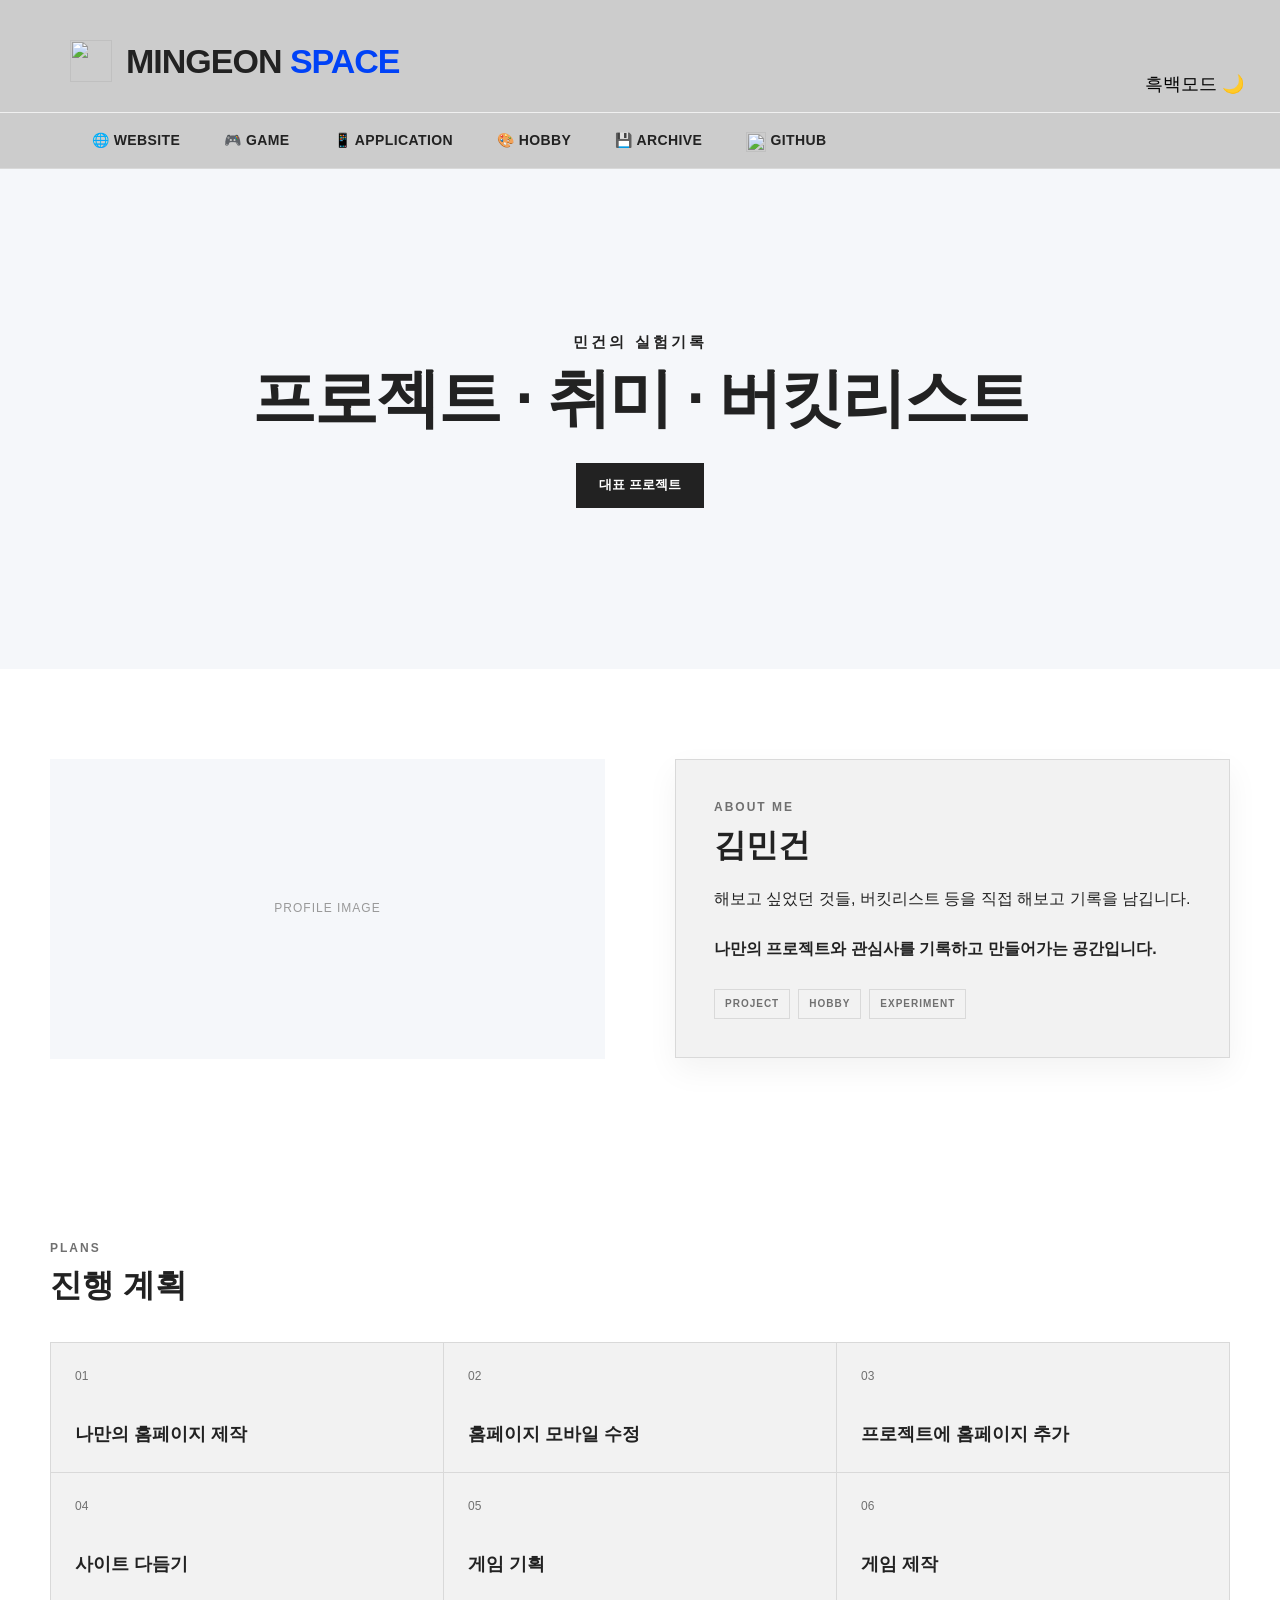
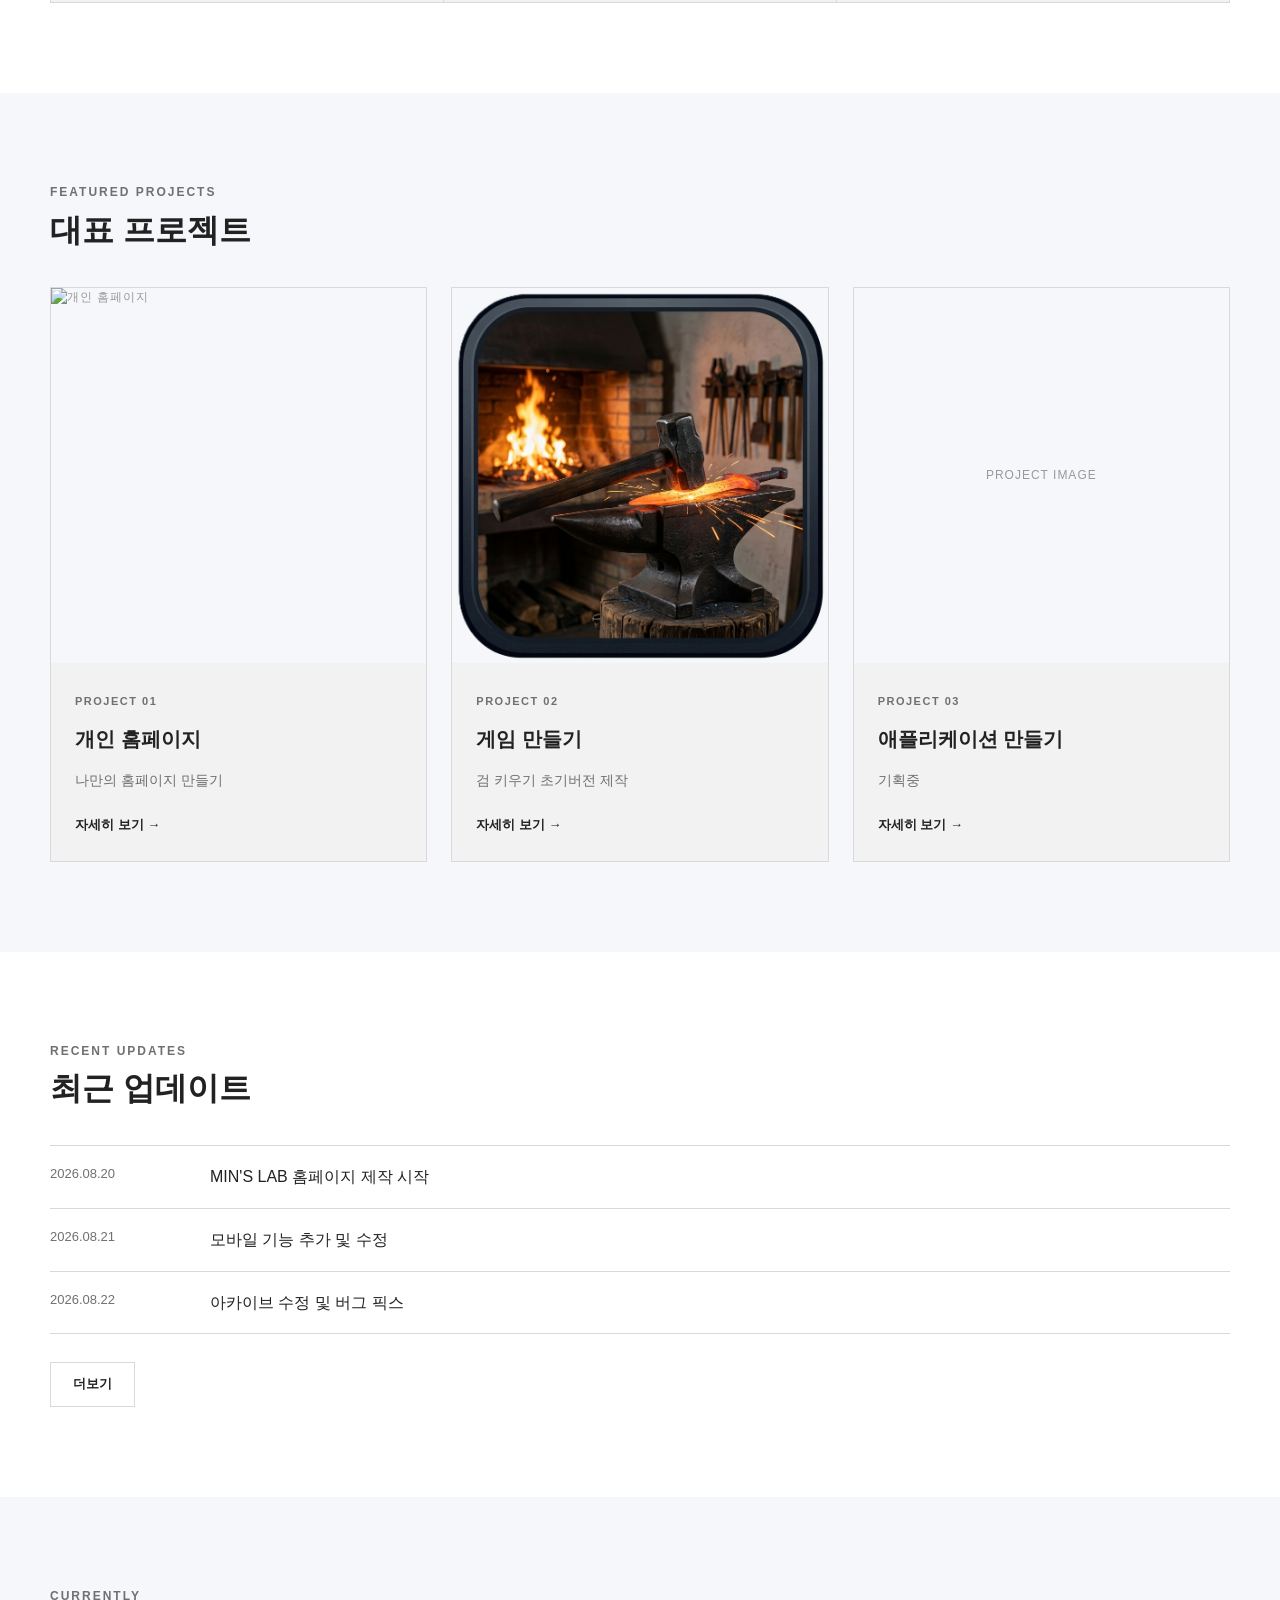
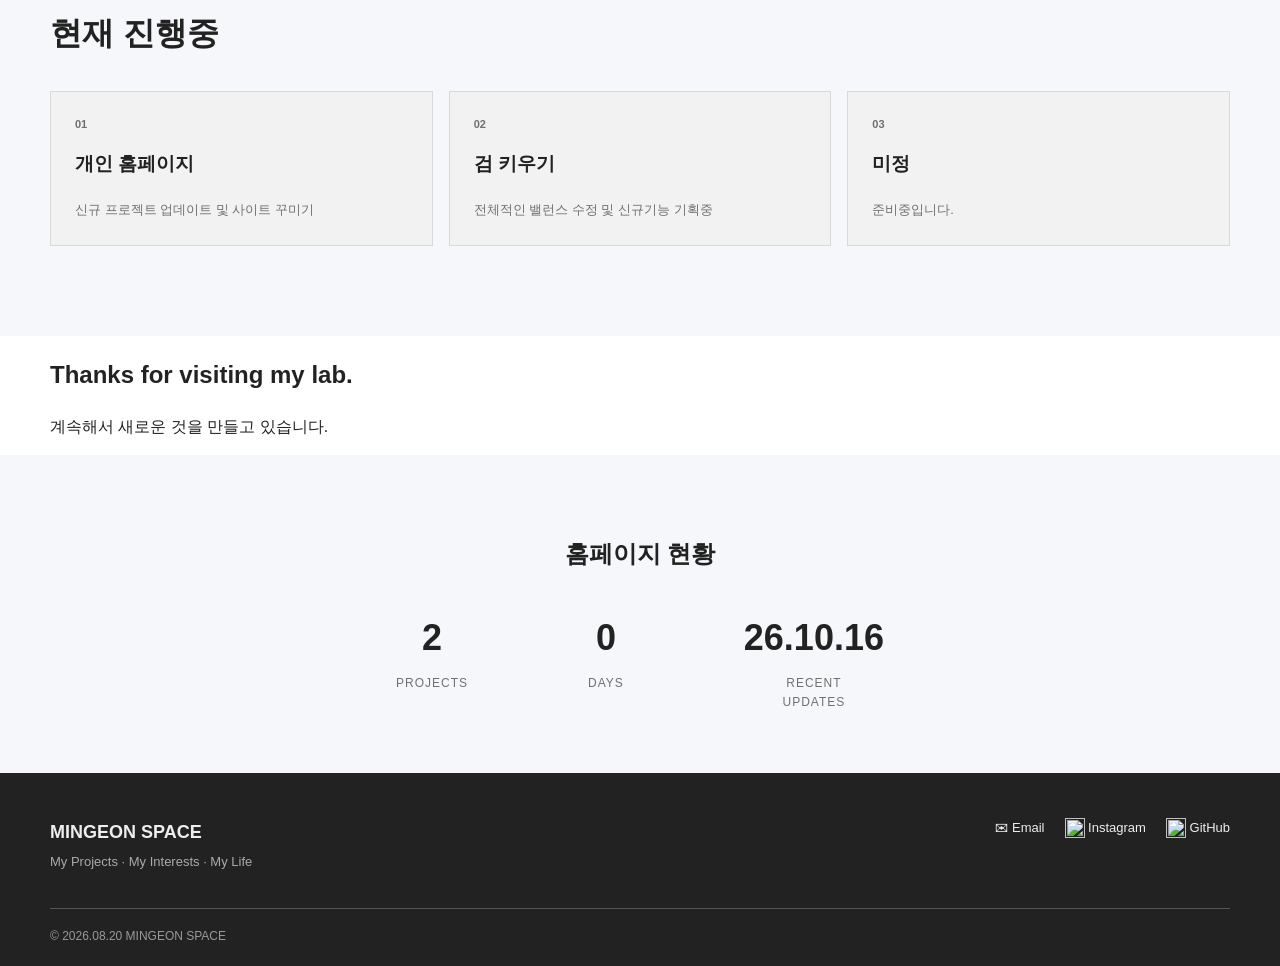
==== index.html @ 561c17f8 "1" ====
<!DOCTYPE html>
<html lang="ko">
<title>민건의 실험실 | MINGEON SPACE</title>
<head>
  <meta charset="UTF-8">
  <meta name="viewport" content="width=device-width, initial-scale=1.0">
  <meta name="google-site-verification" content="EDGxUntE_VXlx0kKcbcHA91hxyi6rmHHprDd9iZKjww" />
  <meta name="naver-site-verification" content="08a2f0ff5ae01530213887c1f5ef305138a3cfa1" />
  <meta name="msvalidate.01" content="3E3FB7DA75CA7D3BF7CBD9C067D8CA7C" />
  <meta name="description" content="민건의 실험실입니다. 다양한 프로젝트와 웹사이트, 게임, 애플리케이션, 취미 활동을 기록합니다.">
  <meta name="keywords" content="MINGEON SPACE, MINGEONSPACE, 민건의 실험실, MIN'S LAB, 민건, 프로젝트, 웹사이트, 게임, 애플리케이션">
  <link rel="icon" type="image/png" href="images/favicon.png">
  <title>MINGEON SPACE</title>
  <link rel="stylesheet" href="css/style.css">
</head>
<body>

<!-- ==================== 공통 HEADER ====================
[수정 위치]
- 사이트 이름: MINGEON SPACE
- GitHub 주소: href의 YOUR_GITHUB_ID 부분
- 메뉴/프로젝트 이름: 각 <a>의 글자를 수정
============================================================ -->
<header class="site-header">
  <!-- 사이트 대표 이름 / 클릭하면 항상 홈페이지 -->
  <div class="site-logo">
  <img src="images/site-logo.png" alt="">
  <a href="./index.html">MINGEON <span>SPACE</span></a>
</div>

  <div class="theme-button">
  <button id="theme-toggle">흑백모드 <span id="theme-icon">🌙</span></button>
</div>

  <nav class="main-nav">
    <ul class="nav-list">
      <!-- WEBSITE 하위 메뉴 -->
      <li class="nav-item has-dropdown">
        <a href="website/project1.html">🌐 WEBSITE</a>
        <ul class="dropdown">
          <li><a href="website/project1.html">개인 홈페이지</a></li>
          <li><a href="website/project2.html">프로젝트 2</a></li>
          <li><a href="website/project3.html">프로젝트 3</a></li>
        </ul>
      </li>

      <!-- GAME 하위 메뉴 -->
      <li class="nav-item has-dropdown">
        <a href="game/project1.html">🎮 GAME</a>
        <ul class="dropdown">
          <li><a href="game/project1.html">검 키우기</a></li>
          <li><a href="game/project2.html">프로젝트 2</a></li>
          <li><a href="game/project3.html">프로젝트 3</a></li>
        </ul>
      </li>

      <!-- APPLICATION 하위 메뉴 -->
      <li class="nav-item has-dropdown">
        <a href="application/project1.html">📱 APPLICATION</a>
        <ul class="dropdown">
          <li><a href="application/project1.html">프로젝트 1</a></li>
          <li><a href="application/project2.html">프로젝트 2</a></li>
          <li><a href="application/project3.html">프로젝트 3</a></li>
        </ul>
      </li>

      <!-- HOBBY 하위 메뉴 -->
      <li class="nav-item has-dropdown">
        <a href="hobby/project1.html">🎨 HOBBY</a>
        <ul class="dropdown">
          <li><a href="hobby/project1.html">프로젝트 1</a></li>
          <li><a href="hobby/project2.html">프로젝트 2</a></li>
          <li><a href="hobby/project3.html">프로젝트 3</a></li>
        </ul>
      </li>

      <!-- ARCHIVE -->
      <li class="nav-item"><a href="archive.html">💾 ARCHIVE</a></li>

      <!-- GITHUB: 하위 메뉴 없음 -->
      <li class="nav-item">
        <a href="https://github.com/mingeon-lab" target="_blank"><img src="images/github.png" class="emoji-icon"> GITHUB</a>
      </li>
    </ul>
  </nav>
</header>


<main>
  <!-- ==================== MAIN VISUAL ====================
  [수정 위치]
  - 메인 이미지: css/style.css의 .hero
  - 제목/문구/버튼: 아래 내용
  ========================================================= -->
  <section class="hero">
    <div class="hero-overlay">
      <p class="hero-label">민건의 실험기록</p>
      <h1>프로젝트 · 취미 · 버킷리스트</h1>
      <a class="button" href="#featured-projects">대표 프로젝트</a>
    </div>
  </section>

  <!-- ==================== ABOUT ME ====================
  [수정 위치]
  - 프로필 이미지
  - 짧은 자기소개
  - 한 줄 소개
  ========================================================= -->
  <section id="about" class="section about-section">
    <div class="section-inner about-grid">
      <div class="image-placeholder">
        <!-- 여기에 프로필 이미지 경로를 넣으세요 -->
        PROFILE IMAGE
      </div>
      <div class="about-card">
        <p class="section-kicker">ABOUT ME</p>
        <h2>김민건</h2>
        <p>해보고 싶었던 것들, 버킷리스트 등을 직접 해보고 기록을 남깁니다.</p>
        <p class="one-line-intro">나만의 프로젝트와 관심사를 기록하고 만들어가는 공간입니다.</p>
        <div class="about-tags"><span>PROJECT</span><span>HOBBY</span><span>EXPERIMENT</span></div>
      </div>
    </div>
  </section>

  <!-- ==================== PLANS ====================
  [수정 위치] 계획
  ========================================================= -->
  <section class="section">
    <div class="section-inner">
      <p class="section-kicker">PLANS</p>
      <h2>진행 계획</h2>
      <div class="interest-grid">
        <div class="interest-card"><span>01</span><strong>나만의 홈페이지 제작</strong></div>
        <div class="interest-card"><span>02</span><strong>홈페이지 모바일 수정</strong></div>
        <div class="interest-card"><span>03</span><strong>프로젝트에 홈페이지 추가</strong></div>
        <div class="interest-card"><span>04</span><strong>사이트 다듬기</strong></div>
        <div class="interest-card"><span>05</span><strong>게임 기획</strong></div>
        <div class="interest-card"><span>06</span><strong>게임 제작</strong></div>
      </div>
    </div>
  </section>

  <!-- ==================== FEATURED PROJECTS ====================
  [수정 위치]
  - 대표 프로젝트 3개
  - 이미지 / 이름 / 설명 / 링크
  ========================================================= -->
  <section id="featured-projects" class="section section-alt">
    <div class="section-inner">
      <p class="section-kicker">FEATURED PROJECTS</p>
      <h2>대표 프로젝트</h2>
      <div class="project-grid">

        <!-- PROJECT 01 -->
        <article class="project-card">
          <div class="project-image">
            <img src="images/favicon.png" alt="개인 홈페이지">
          </div>
          <div class="project-content">
            <span class="project-number">PROJECT 01</span>
            <h3>개인 홈페이지</h3>
            <p>나만의 홈페이지 만들기</p>
            <a class="text-link" href="website/project1.html">자세히 보기 →</a>
          </div>
        </article>

        <!-- PROJECT 02 -->
        <article class="project-card">
          <div class="project-image">
            <img src="images/Sword.png" alt="검 키우기">
          </div>
          <div class="project-content">
            <span class="project-number">PROJECT 02</span>
            <h3>게임 만들기</h3>
            <p>검 키우기 초기버전 제작</p>
            <a class="text-link" href="game/project1.html">자세히 보기 →</a>
          </div>
        </article>

        <!-- PROJECT 03 -->
        <article class="project-card">
          <div class="project-image">PROJECT IMAGE</div>
          <div class="project-content">
            <span class="project-number">PROJECT 03</span>
            <h3>애플리케이션 만들기</h3>
            <p>기획중</p>
            <a class="text-link" href="application/project1.html">자세히 보기 →</a>
          </div>
        </article>

      </div>
    </div>
  </section>

  <!-- ==================== RECENT UPDATES ====================
  [수정 위치] 날짜 + 최근 업데이트 내용
  ========================================================= -->
  <section class="section">
    <div class="section-inner">
      <p class="section-kicker">RECENT UPDATES</p>
      <h2>최근 업데이트</h2>
      <div class="update-list">
        <div><time>2026.08.20</time><span>MIN'S LAB 홈페이지 제작 시작</span></div>
        <div><time>2026.08.21</time><span>모바일 기능 추가 및 수정</span></div>
        <div><time>2026.08.22</time><span>아카이브 수정 및 버그 픽스</span></div>
      </div>
      <!-- 나중에 업데이트 페이지를 만들면 href를 변경 -->
      <a class="button button-light" href="archive.html">더보기</a>
    </div>
  </section>

  <!-- ==================== CURRENTLY ====================
  [수정 위치] 현재 진행 중인 작업/관심사
  ========================================================= -->
  <section class="section section-alt">
    <div class="section-inner">
      <p class="section-kicker">CURRENTLY</p>
      <h2>현재 진행중</h2>
      <div class="currently-list">
        <div class="currently-card"><span>01</span><strong>개인 홈페이지</strong><p>신규 프로젝트 업데이트 및 사이트 꾸미기</p></div>
        <div class="currently-card"><span>02</span><strong>검 키우기</strong><p>전체적인 밸런스 수정 및 신규기능 기획중</p></div>
        <div class="currently-card"><span>03</span><strong>미정</strong><p>준비중입니다.</p></div>
      </div>
    </div>
  </section>

  <!-- ==================== 마지막 한마디 ==================== -->
  <section class="closing-section">
    <div class="section-inner">
      <h2>Thanks for visiting my lab.</h2>
      <p>계속해서 새로운 것을 만들고 있습니다.</p>
    </div>
  </section>
</main>

  <!-- ==================== 홈페이지 현황 ==================== -->
  <section class="stats-section">
  <h2>홈페이지 현황</h2>

  <div class="stats">
    <div class="stat-item">
      <strong>2</strong>
      <span>PROJECTS</span>
    </div>

    <div class="stat-item">
      <strong id="days-count">0</strong>
      <span>DAYS</span>
    </div>

    <div class="stat-item">
      <strong>26.10.16</strong>
      <span>RECENT</br>UPDATES</span>
    </div>
  </div>
</section>
<!-- ==================== FOOTER ====================
[수정 위치]
- Email / Instagram / GitHub 주소
- 저작권 연도
===================================================== -->
<footer class="site-footer">
  <div class="footer-inner">
    <div>
      <strong>MINGEON SPACE</strong>
      <p>My Projects · My Interests · My Life</p>
    </div>
    <div class="footer-links">
      <a href="mailto:growstone0712@gmail.com" target="_blank">✉ Email</a>
      <a href="https://www.instagram.com/min._.0712/" target="_blank"><img src="images/instagram.png" class="emoji-icon"> Instagram</a>
      <a href="https://github.com/mingeon-lab" target="_blank"><img src="images/github.png" class="emoji-icon"> GitHub</a>
    </div>

  </div>
  <div class="copyright">© 2026.08.20 MINGEON SPACE</div>
</footer>

<script src="js/script.js"></script>
</body>
</html>
---- css/style.css ----
:root {
  --text: #222222;
  --muted: #707070;
  --line: #D9D9D9;

  --bg: #FFFFFF;
  --soft-bg: #F5F7FA;

  --accent: #d388ff;
  --accent-light: #EAF3FB;

  --footer-bg: #222222;
  --footer-text: #EEEEEE;
  --max-width: 1180px;
}

  body.dark {
  --text: #eee;
  --muted: #aaa;
  --line: #444;
  --bg: #111;
  --soft-bg: #1b1b1b;
  --footer-bg: #000;
  --footer-text: #eee;
}


* {
  box-sizing: border-box;
}

html {
  scroll-behavior: smooth;
  overflow-y: scroll;
}

body {
  margin: 0;
  color: var(--text);
  background: var(--bg);
  font-family: Arial, "Noto Sans KR", sans-serif;
  line-height: 1.6;
}

/* ==================== COMMON ==================== */

a {
  color: inherit;
  text-decoration: none;
}

.update-list {
  width: 100%;
  max-width: none;
  margin: 0;
}

/* ==================== HEADER ==================== */

.site-header {
  background: #CCCCCC;
  border-bottom: 1px solid var(--line);
  position: relative;
  z-index: 100;
}

/* 로고 영역 */
.site-logo {
  width: 100%;
  max-width: var(--max-width);
  margin: 0 auto;
  padding: 34px 20px 24px;

  display: flex;
  align-items: center;
  gap: 14px;

  font-size: 34px;
  font-weight: 800;
  letter-spacing: -1px;
}

.site-logo a span {
  color:#0042f7 ;
}


.site-logo img {
  width: 42px;
  height: 42px;
  object-fit: contain;
  display: block;
  flex-shrink: 0;
}

.site-logo a {
  color: var(--text);
  text-decoration: none;
  margin: 0;
  padding: 0;
}

.site-logo a:hover {
  color: var(--accent);
}

/* ==================== NAV ==================== */

.main-nav {
  border-top: 1px solid #f0f0f0;
  position: relative;
  z-index: 200;
}

.nav-list {
  width: 100%;
  max-width: var(--max-width);
  margin: 0 auto;
  padding: 0 20px;
  list-style: none;

  display: flex;
  align-items: stretch;
}

.nav-item {
  position: relative;
}

.nav-item > a {
  display: block;
  padding: 16px 22px;
  font-size: 14px;
  font-weight: 700;
  letter-spacing: .4px;
  white-space: nowrap;
}

.nav-item > a:hover,
.nav-item > a.active {
  background: var(--soft-bg);
}

/* ==================== DROPDOWN ==================== */

.dropdown {
  position: absolute;
  top: 100%;
  left: 0;
  min-width: 180px;
  margin: 0;
  padding: 6px 0;
  list-style: none;

  background: var(--bg);
  border: 1px solid var(--line);
  box-shadow: 0 8px 20px rgba(0,0,0,.06);

  opacity: 0;
  visibility: hidden;
  transform: translateY(-4px);

  transition:
    opacity .15s ease,
    transform .15s ease,
    visibility .15s;

  z-index: 300;
}

@media (min-width: 801px) {
  .has-dropdown:hover .dropdown,
  .has-dropdown:focus-within .dropdown {
    opacity: 1;
    visibility: visible;
    transform: translateY(0);
  }
}

.has-dropdown.open .dropdown {
  opacity: 1;
  visibility: visible;
  transform: translateY(0);
}

.dropdown a {
  display: block;
  padding: 10px 16px;
  font-size: 13px;
  white-space: nowrap;
}

.dropdown a:hover {
  background: var(--soft-bg);
}

/* ==================== SECTION ==================== */

.section {
  padding: 90px 20px;
}

.section-alt {
  background: var(--soft-bg);
}

.section-inner {
  width: 100%;
  max-width: var(--max-width);
  margin: 0 auto;
}

.section-inner.narrow {
  max-width: 900px;
}

.section-kicker {
  margin: 0 0 8px;
  color: var(--muted);
  font-size: 12px;
  font-weight: 700;
  letter-spacing: 2px;
}

.section h2 {
  margin: 0 0 38px;
  font-size: 32px;
  line-height: 1.2;
}

/* ==================== HERO ==================== */

.hero {
  min-height: 620px;
  display: grid;
  place-items: center;
  text-align: center;
  background: var(--soft-bg);
  min-height: 500px;
}

.hero-overlay {
  padding: 40px 20px;
}

.hero-label {
  margin: 0 0 8px;
  font-size: 15px;
  font-weight: 700;
  letter-spacing: 3px;
}

.hero h1 {
  margin: 0 0 28px;
  font-size: clamp(34px, 5vw, 64px);
  line-height: 1.15;
  letter-spacing: -2px;
}

/* ==================== BUTTON ==================== */

.button {
  display: inline-block;
  padding: 11px 22px;

  border: 1px solid var(--text);
  background: var(--text);
  color: #fff;

  font-size: 13px;
  font-weight: 700;

  transition: transform 0.2s ease;
}

.button:hover {
  opacity: .8;
  transform: scale(1.05);
}

.button-light {
  margin-top: 28px;
  background: #fff;
  color: var(--text);
  border-color: var(--line);
}

/* ==================== ABOUT ==================== */

.about-grid {
  display: grid;
  grid-template-columns: 1fr 1fr;
  gap: 70px;
  align-items: center;
}

.about-section h2 {
  margin-bottom: 22px;
}

.about-card {
  padding: 38px;
  background: #fff;
  border: 1px solid var(--line);
  box-shadow: 0 12px 30px rgba(0,0,0,.05);
}

.about-tags {
  display: flex;
  flex-wrap: wrap;
  gap: 8px;
  margin-top: 28px;
}

.about-tags span {
  padding: 6px 10px;
  border: 1px solid var(--line);
  color: var(--muted);
  font-size: 10px;
  font-weight: 700;
  letter-spacing: 1px;
}

.image-placeholder,
.project-image {
  min-height: 300px;
  display: grid;
  place-items: center;

  background: var(--soft-bg);
  color: #999;

  font-size: 12px;
  letter-spacing: 1px;
}

.one-line-intro {
  margin-top: 24px;
  font-weight: 700;
}

/* ==================== INTEREST ==================== */

.interest-grid {
  display: grid;
  grid-template-columns: repeat(3, 1fr);

  border-top: 1px solid var(--line);
  border-left: 1px solid var(--line);
}

.interest-card {
  min-height: 130px;
  padding: 24px;

  background: var(--soft-bg);

  border-right: 1px solid var(--line);
  border-bottom: 1px solid var(--line);

  display: flex;
  flex-direction: column;
  justify-content: space-between;

  transition: transform 0.2s ease;
  transform-origin: center;
}

.interest-card span {
  color: var(--muted);
  font-size: 12px;
}

.interest-card strong {
  font-size: 18px;
}

.interest-card:hover {
  transform: scale(1.05);
  border: 1px solid #818181;
  z-index: 10;
}

/* ==================== PROJECT ==================== */

.project-grid {
  display: grid;
  grid-template-columns: repeat(3, 1fr);
  gap: 24px;
}

.project-card {
  border: 1px solid var(--line);

  transition: transform 0.2s ease;
  transform-origin: center;
}

.project-card:hover {
  transform: scale(1.05);
  border: 1px solid #818181;
  z-index: 10;
}

.project-image {
  min-height: 220px;
}

.project-content {
  padding: 24px;
}

.project-number {
  color: var(--muted);
  font-size: 11px;
  font-weight: 700;
  letter-spacing: 1.5px;
}

.project-content h3 {
  margin: 10px 0;
  font-size: 20px;
}

.project-content p {
  color: var(--muted);
  font-size: 14px;
}

.text-link {
  display: inline-block;
  margin-top: 10px;
  font-size: 13px;
  font-weight: 700;
}

.text-link:hover {
  text-decoration: underline;
}

/* ==================== UPDATE ==================== */

.update-list {
  border-top: 1px solid var(--line);
}

.update-list > div {
  display: grid;
  grid-template-columns: 140px 1fr;
  gap: 20px;

  padding: 18px 0;

  border-bottom: 1px solid var(--line);
}

.update-list time {
  color: var(--muted);
  font-size: 13px;
}

/* ==================== CURRENTLY ==================== */

.currently-list {
  display: grid;
  grid-template-columns: repeat(3, 1fr);
  gap: 16px;
}

.currently-card {
  min-height: 155px;
  padding: 24px;

  background: #D8D8D8;
  border: 1px solid var(--line);

  display: flex;
  flex-direction: column;
  justify-content: space-between;

  transition: transform 0.2s ease;
}

.currently-card > span {
  color: var(--muted);
  font-size: 11px;
  font-weight: 700;
}

.currently-card strong {
  font-size: 19px;
}

.currently-card p {
  margin: 5px 0 0;
  color: var(--muted);
  font-size: 13px;
}

.currently-card:hover {
  transform: scale(1.05);
  border: 1px solid #818181;
  z-index: 10;
}

/* ==================== ARCHIVE ==================== */

.archive-hero {
  padding: 100px 20px 70px;
  background: var(--soft-bg);
}

.archive-hero h1 {
  margin: 0 0 12px;
  font-size: clamp(38px, 5vw, 58px);
  letter-spacing: -2px;
}

.archive-hero p:last-child {
  margin: 0;
  color: var(--muted);
}

.archive-list {
  border-top: 1px solid var(--line);
}

.archive-item {
  display: grid;
  grid-template-columns: 140px 1fr;
  gap: 28px;

  padding: 28px 0;

  border-bottom: 1px solid var(--line);
}

.archive-item time {
  color: var(--muted);
  font-size: 13px;
}

.archive-item h2 {
  margin: 0 0 6px;
  font-size: 21px;
}

.archive-item p {
  margin: 0;
  color: var(--muted);
  font-size: 14px;
}

/* ==================== PROJECT PAGE ==================== */

.project-page {
  min-height: 620px;
  padding: 90px 20px;
}

.project-page h1 {
  margin: 0;
  font-size: 44px;
}

/* ==================== FOOTER ==================== */

.site-footer {
  padding: 45px 20px 20px;

  background: var(--footer-bg);
  color: var(--footer-text);
}

.footer-inner {
  width: 100%;
  max-width: var(--max-width);
  margin: 0 auto;

  display: flex;
  justify-content: space-between;
  gap: 30px;
}

.footer-inner strong {
  font-size: 18px;
}

.footer-inner p {
  margin: 6px 0 0;
  color: #aaa;
  font-size: 13px;
}

.footer-links {
  display: flex;
  gap: 20px;
  align-items: flex-start;
}

.footer-links a {
  font-size: 13px;
}

.footer-links a:hover {
  text-decoration: underline;
}

.copyright {
  max-width: var(--max-width);
  margin: 35px auto 0;
  padding-top: 18px;

  border-top: 1px solid #555;

  color: #999;
  font-size: 12px;
}

/* ==================== TABLET / MOBILE ==================== */

@media (max-width: 800px) {

  .site-logo {
    width: 100%;
    max-width: none;
    padding: 34px 20px 24px;
  }

  .nav-list {
    width: 100%;
    padding: 0 8px;
    overflow-x: auto;
    position: relative;
  }

  .nav-item > a {
    padding: 11px 12px;
    font-size: 11px;
  }

  .about-grid,
  .project-grid {
    grid-template-columns: 1fr;
  }

  .interest-grid {
    grid-template-columns: repeat(2, 1fr);
  }

  .currently-list {
    grid-template-columns: 1fr;
  }

  .footer-inner {
    flex-direction: column;
  }

  .has-dropdown {
    position: static;
  }

  .has-dropdown .dropdown {
    position: fixed;
    top: 0;
    left: 0;

    width: 100%;
    min-width: 0;

    margin: 0;
    padding: 5px 16px;

    transform: translateY(-4px);

    z-index: 9999;
  }

  .has-dropdown.open .dropdown {
    position: fixed;
    transform: translateY(0);
  }

  .dropdown a {
    padding: 10px 13px;
    font-size: 10px;
  }
}

/* ==================== SMALL MOBILE ==================== */

@media (max-width: 500px) {

  .site-logo {
    width: 100%;
    max-width: none;
    padding: 34px 20px 24px;
    font-size: 28px;
    gap: 10px;
  }

  .site-logo img {
    width: 34px;
    height: 34px;
  }

  .section,
  .project-page {
    padding-top: 65px;
    padding-bottom: 65px;
  }

  .interest-grid {
    grid-template-columns: 1fr;
  }

  .update-list > div {
    grid-template-columns: 1fr;
    gap: 2px;
  }

  .footer-links {
    flex-wrap: wrap;
  }

  .about-card {
    padding: 26px;
  }

  .archive-item {
    grid-template-columns: 1fr;
    gap: 5px;
  }
}

.emoji-icon {
  width: 20px;
  height: 20px;
  vertical-align: middle;
  object-fit: contain;
}

#theme-toggle {
  border: 0;
  background: none;
  font-size: 18px;
  cursor: pointer;
  margin-left: 50px;
}

.project-card,
.interest-card,
.currently-card,
.about-card {
  background: #f2f2f2;
}

body.dark .project-card,
body.dark .interest-card,
body.dark .currently-card,
body.dark .about-card {
  background: #2a2a2a;
}

body.dark .button,
body.dark .button-light,
body.dark #theme-toggle {
  color: #000000;
}

.stats-section {
  padding: 60px 20px;
  background: var(--soft-bg);
}

.stats {
  max-width: var(--max-width);
  margin: 0 auto;
  display: flex;
  justify-content: center;
  gap: 120px;
}

.stat-item {
  text-align: center;
}

.stat-item strong {
  display: block;
  font-size: 36px;
  color: var(--text);
}

.stat-item span {
  display: block;
  margin-top: 8px;
  font-size: 12px;
  color: var(--muted);
  letter-spacing: 1px;
}

@media (max-width: 600px) {
  .stats {
    gap: 45px;
  }

  .stat-item strong {
    font-size: 28px;
  }
}

.stats-section h2 {
  text-align: center;
  margin-bottom: 35px;
}

.theme-button {
  position: absolute;
  right: 30px;
  top: 50%;
  transform: translateY(-50%);
}

#theme-toggle {
  cursor: pointer;
}

.site-header {
  position: relative;
}

.project-image {
  width: 100%;
  aspect-ratio: 1 / 1;
  overflow: hidden;
}

.project-image img {
  width: 100%;
  height: 100%;
  object-fit: cover;
  display: block;
}

.Sword-image {
  width: 200px;
  height: 200px;
  object-fit: contain;
  display: block;  
}
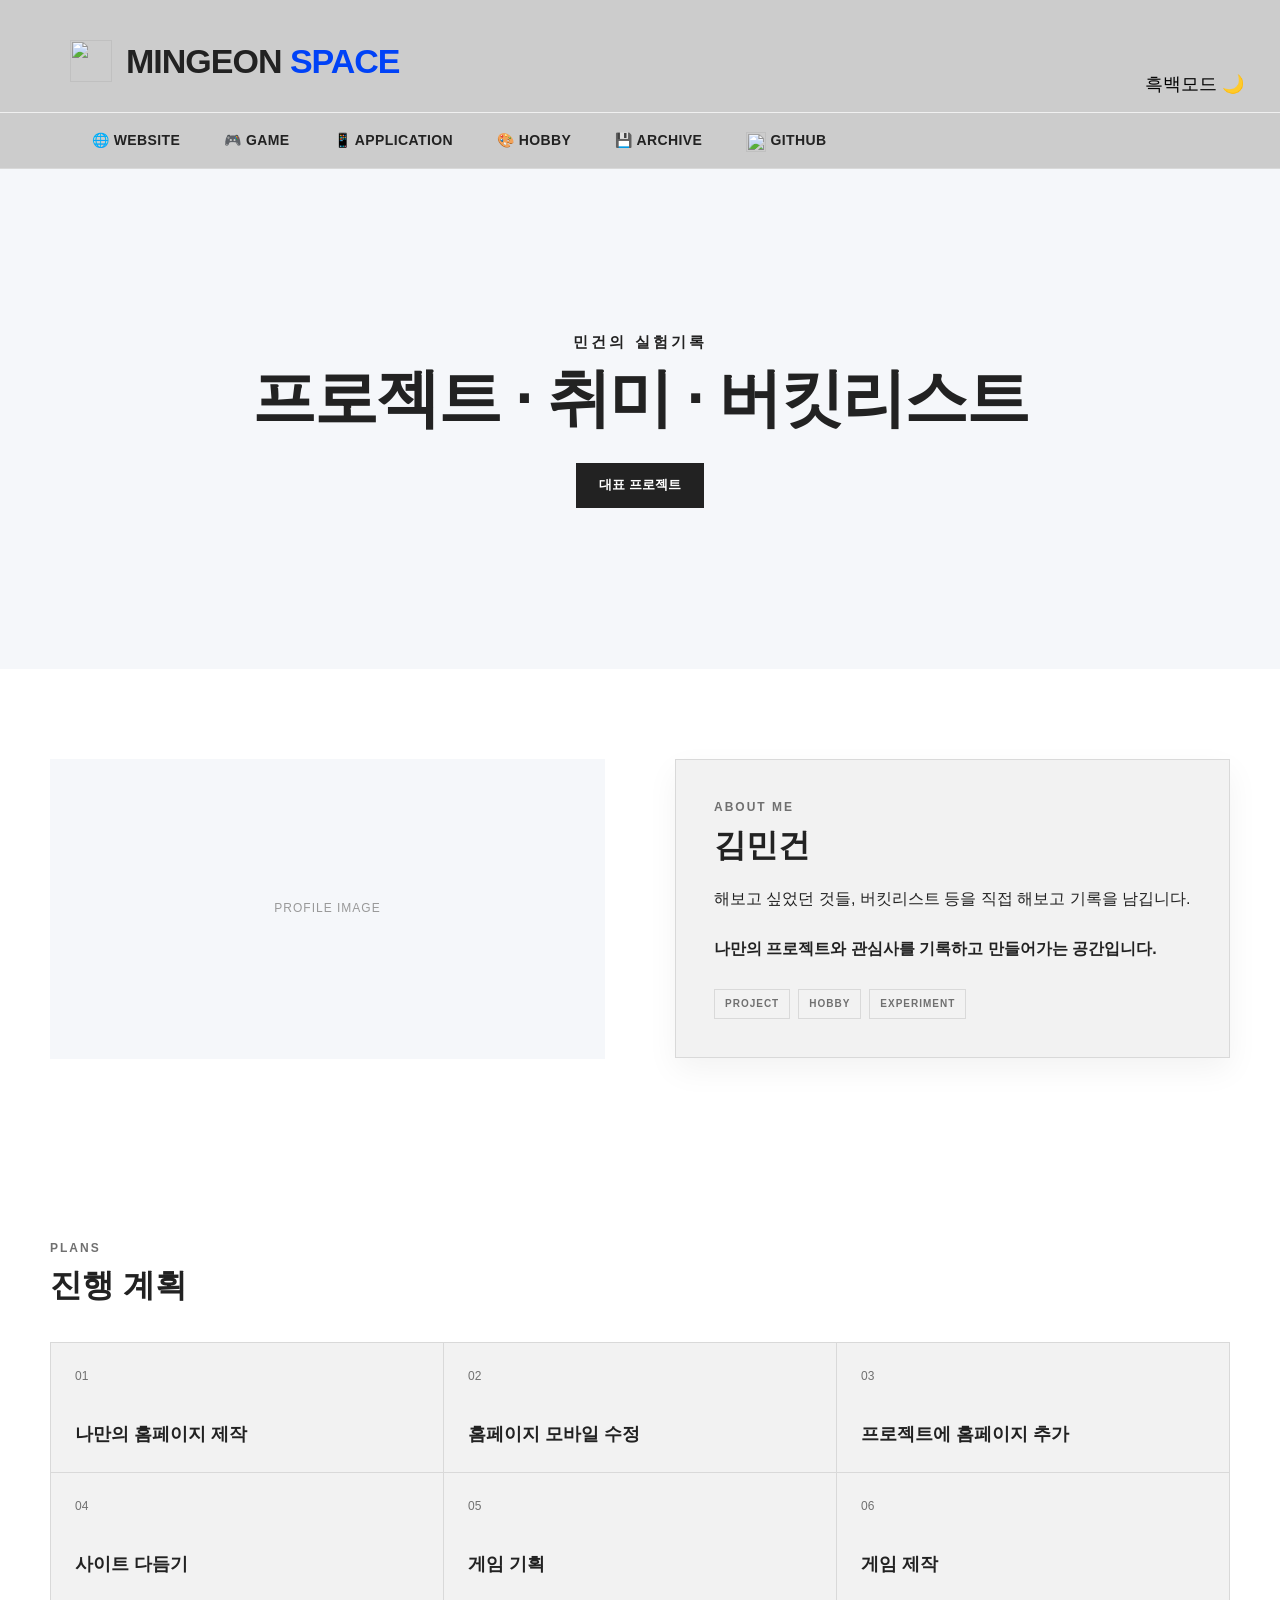
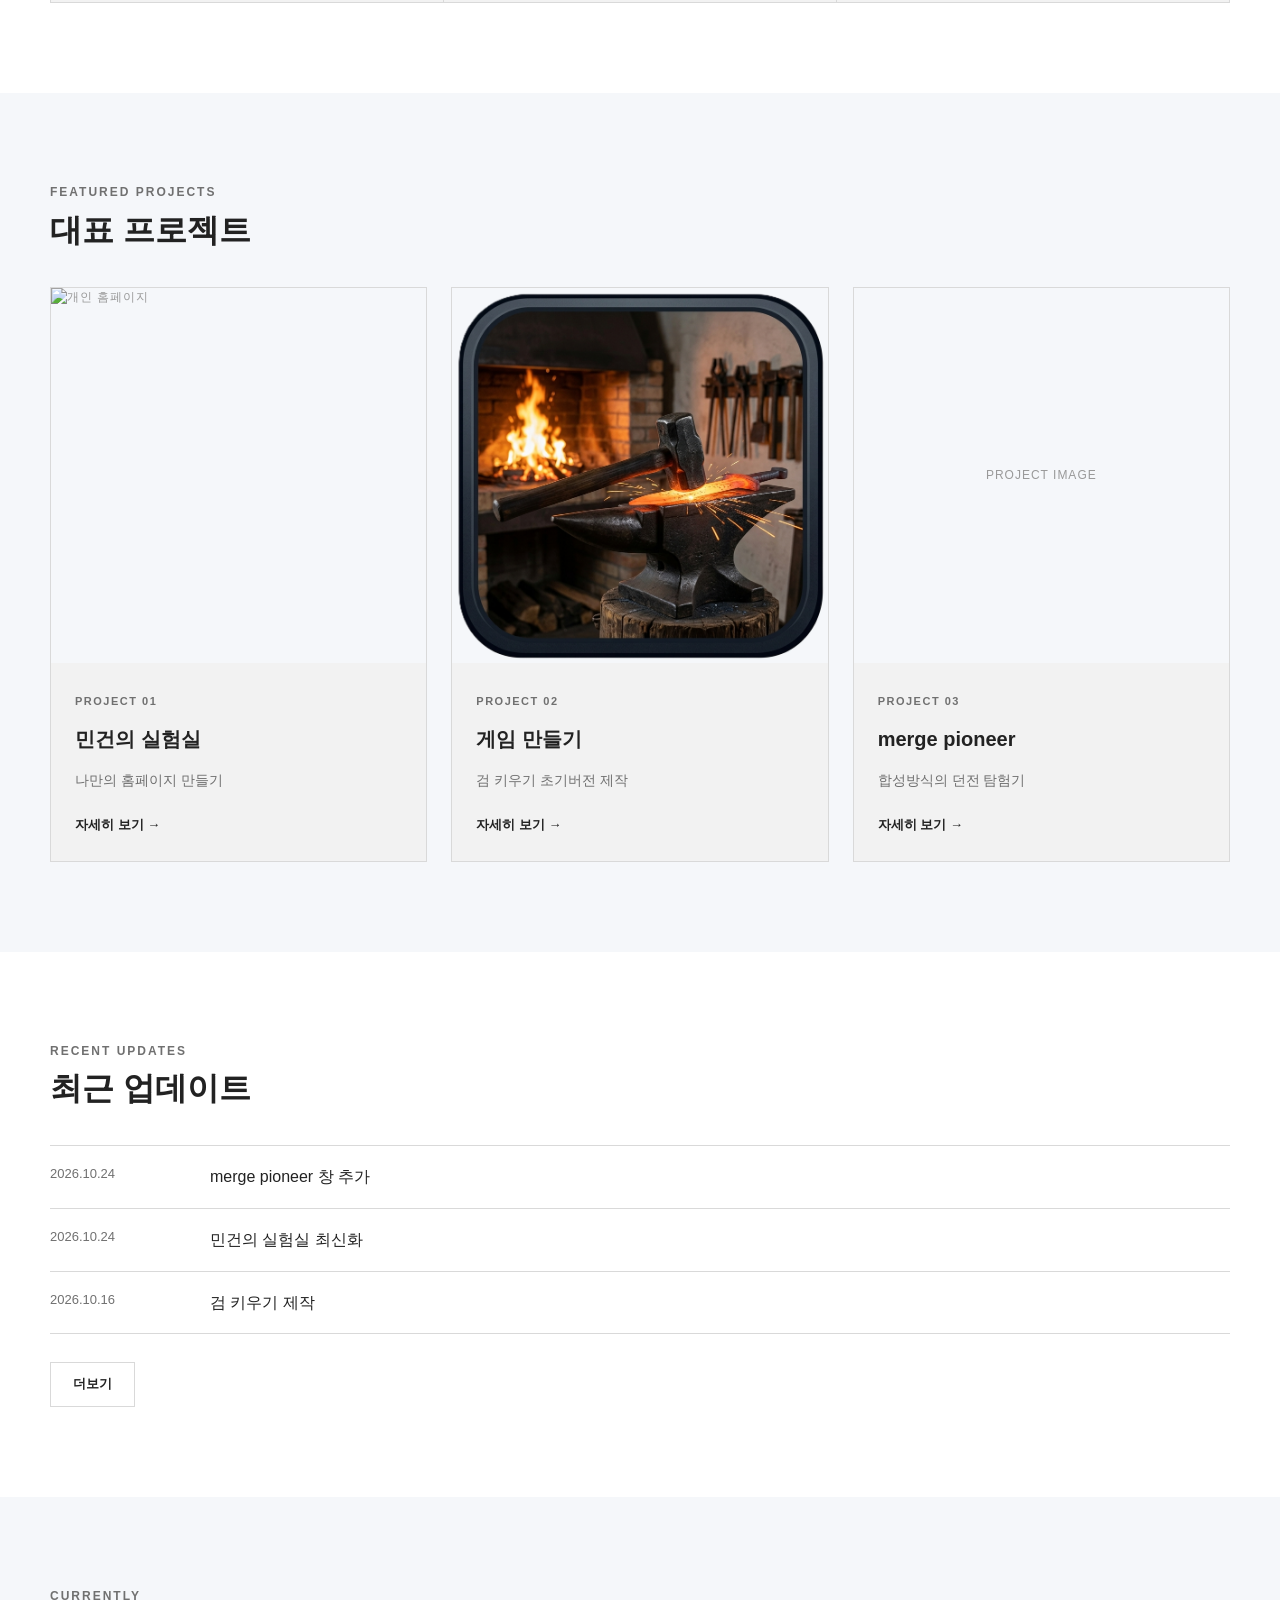
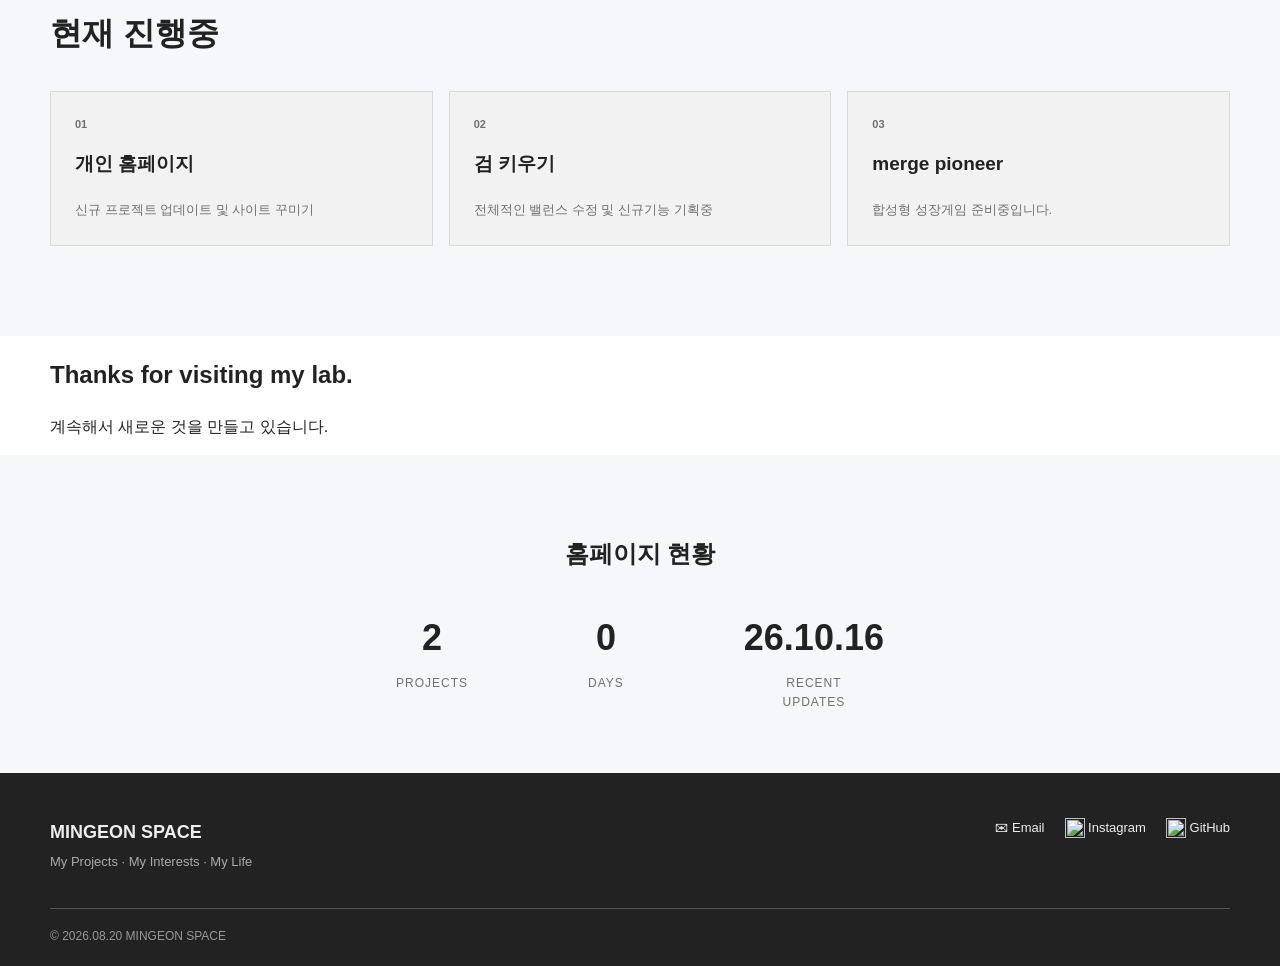
==== commit 8e7183fe: "index.html 업데이트" ====
--- a/index.html
+++ b/index.html
@@ -38,7 +38,7 @@
       <li class="nav-item has-dropdown">
         <a href="website/project1.html">🌐 WEBSITE</a>
         <ul class="dropdown">
-          <li><a href="website/project1.html">개인 홈페이지</a></li>
+          <li><a href="website/project1.html">민건의 실험실</a></li>
           <li><a href="website/project2.html">프로젝트 2</a></li>
           <li><a href="website/project3.html">프로젝트 3</a></li>
         </ul>
@@ -49,7 +49,7 @@
         <a href="game/project1.html">🎮 GAME</a>
         <ul class="dropdown">
           <li><a href="game/project1.html">검 키우기</a></li>
-          <li><a href="game/project2.html">프로젝트 2</a></li>
+          <li><a href="game/project2.html">merge pioneer</a></li>
           <li><a href="game/project3.html">프로젝트 3</a></li>
         </ul>
       </li>
@@ -58,7 +58,7 @@
       <li class="nav-item has-dropdown">
         <a href="application/project1.html">📱 APPLICATION</a>
         <ul class="dropdown">
-          <li><a href="application/project1.html">프로젝트 1</a></li>
+          <li><a href="application/project1.html">하루체크</a></li>
           <li><a href="application/project2.html">프로젝트 2</a></li>
           <li><a href="application/project3.html">프로젝트 3</a></li>
         </ul>
@@ -154,11 +154,11 @@
         <!-- PROJECT 01 -->
         <article class="project-card">
           <div class="project-image">
-            <img src="images/favicon.png" alt="개인 홈페이지">
+            <img src="/images/favicon.png" alt="개인 홈페이지">
           </div>
           <div class="project-content">
             <span class="project-number">PROJECT 01</span>
-            <h3>개인 홈페이지</h3>
+            <h3>민건의 실험실</h3>
             <p>나만의 홈페이지 만들기</p>
             <a class="text-link" href="website/project1.html">자세히 보기 →</a>
           </div>
@@ -167,7 +167,7 @@
         <!-- PROJECT 02 -->
         <article class="project-card">
           <div class="project-image">
-            <img src="images/Sword.png" alt="검 키우기">
+            <img src="/images/Sword.png" alt="검 키우기">
           </div>
           <div class="project-content">
             <span class="project-number">PROJECT 02</span>
@@ -182,9 +182,9 @@
           <div class="project-image">PROJECT IMAGE</div>
           <div class="project-content">
             <span class="project-number">PROJECT 03</span>
-            <h3>애플리케이션 만들기</h3>
-            <p>기획중</p>
-            <a class="text-link" href="application/project1.html">자세히 보기 →</a>
+            <h3>merge pioneer</h3>
+            <p>합성방식의 던전 탐험기</p>
+            <a class="text-link" href="game/project2.html">자세히 보기 →</a>
           </div>
         </article>
 
@@ -200,9 +200,9 @@
       <p class="section-kicker">RECENT UPDATES</p>
       <h2>최근 업데이트</h2>
       <div class="update-list">
-        <div><time>2026.08.20</time><span>MIN'S LAB 홈페이지 제작 시작</span></div>
-        <div><time>2026.08.21</time><span>모바일 기능 추가 및 수정</span></div>
-        <div><time>2026.08.22</time><span>아카이브 수정 및 버그 픽스</span></div>
+        <div><time>2026.10.24</time><span>merge pioneer 창 추가</span></div>
+        <div><time>2026.10.24</time><span>민건의 실험실 최신화</span></div>
+        <div><time>2026.10.16</time><span>검 키우기 제작</span></div>
       </div>
       <!-- 나중에 업데이트 페이지를 만들면 href를 변경 -->
       <a class="button button-light" href="archive.html">더보기</a>
@@ -219,7 +219,7 @@
       <div class="currently-list">
         <div class="currently-card"><span>01</span><strong>개인 홈페이지</strong><p>신규 프로젝트 업데이트 및 사이트 꾸미기</p></div>
         <div class="currently-card"><span>02</span><strong>검 키우기</strong><p>전체적인 밸런스 수정 및 신규기능 기획중</p></div>
-        <div class="currently-card"><span>03</span><strong>미정</strong><p>준비중입니다.</p></div>
+        <div class="currently-card"><span>03</span><strong>merge pioneer</strong><p>합성형 성장게임 준비중입니다.</p></div>
       </div>
     </div>
   </section>
@@ -277,4 +277,4 @@
 
 <script src="js/script.js"></script>
 </body>
-</html>+</html>
